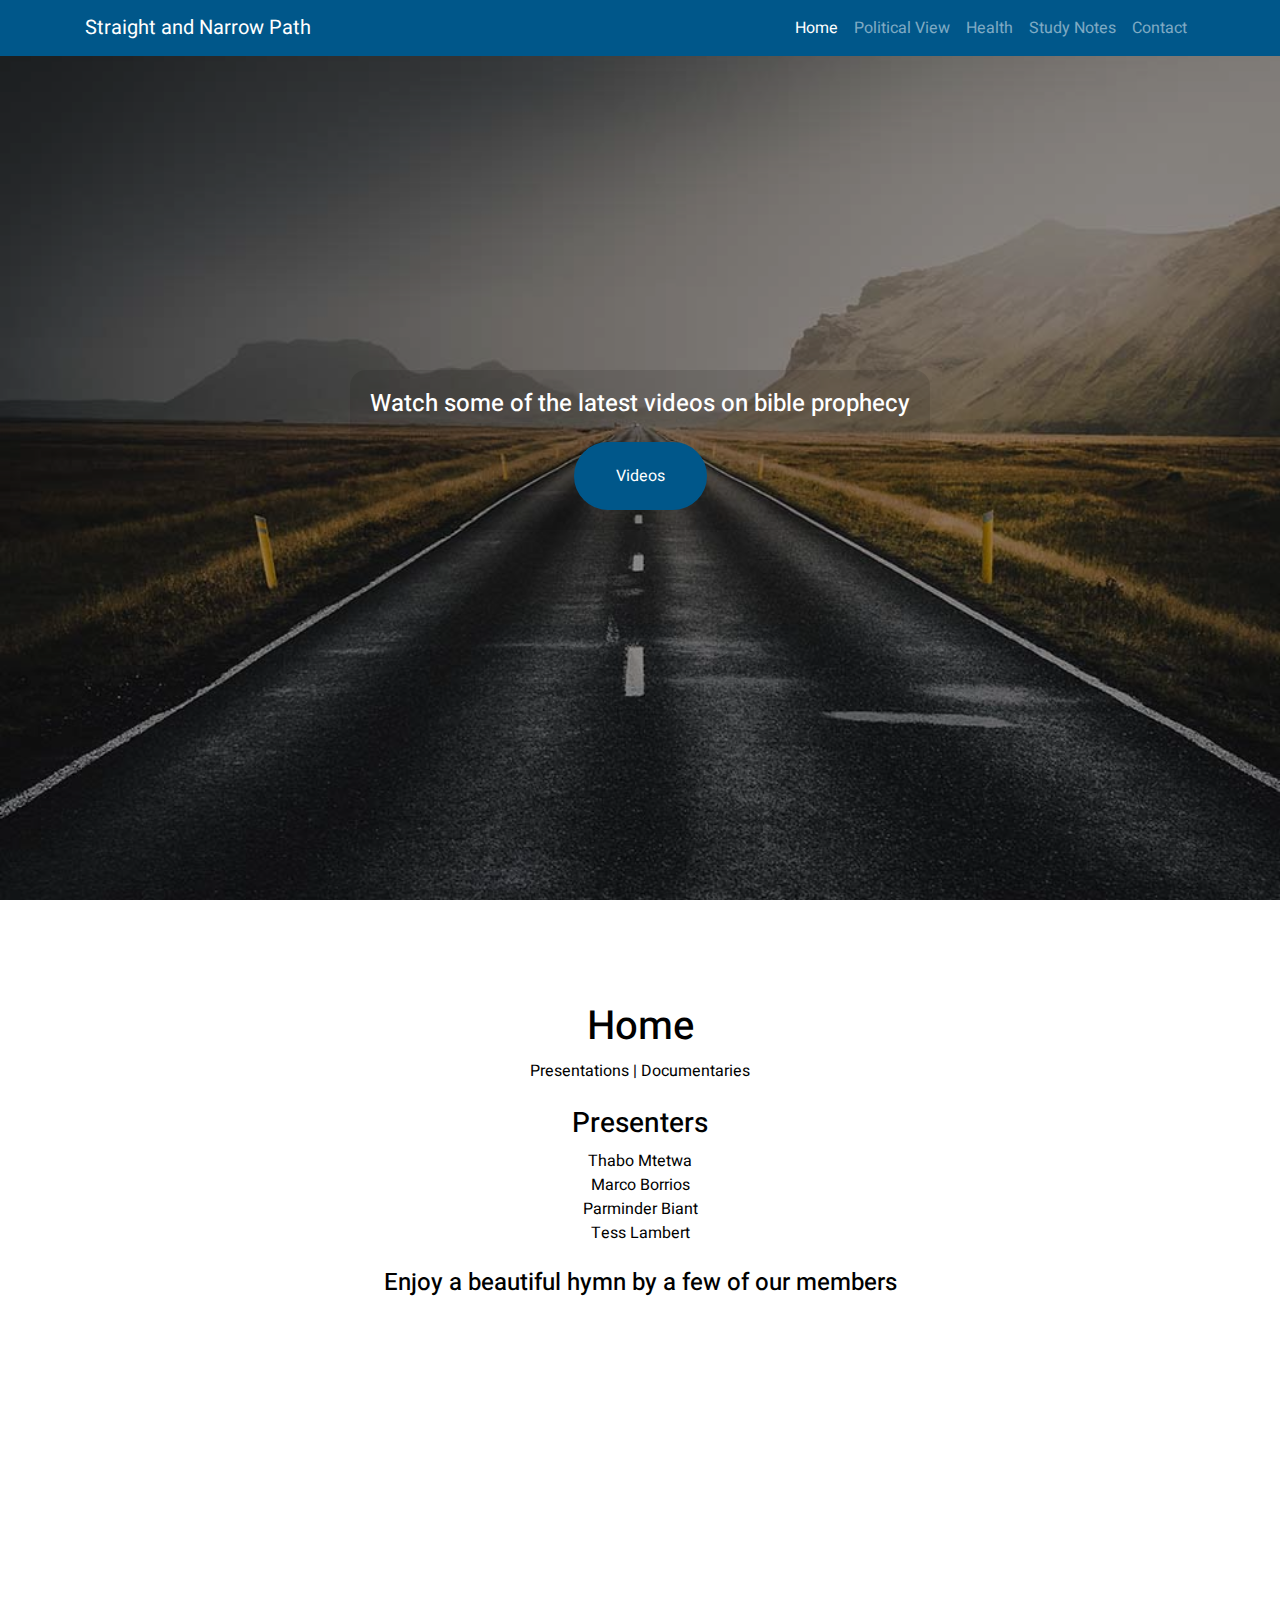
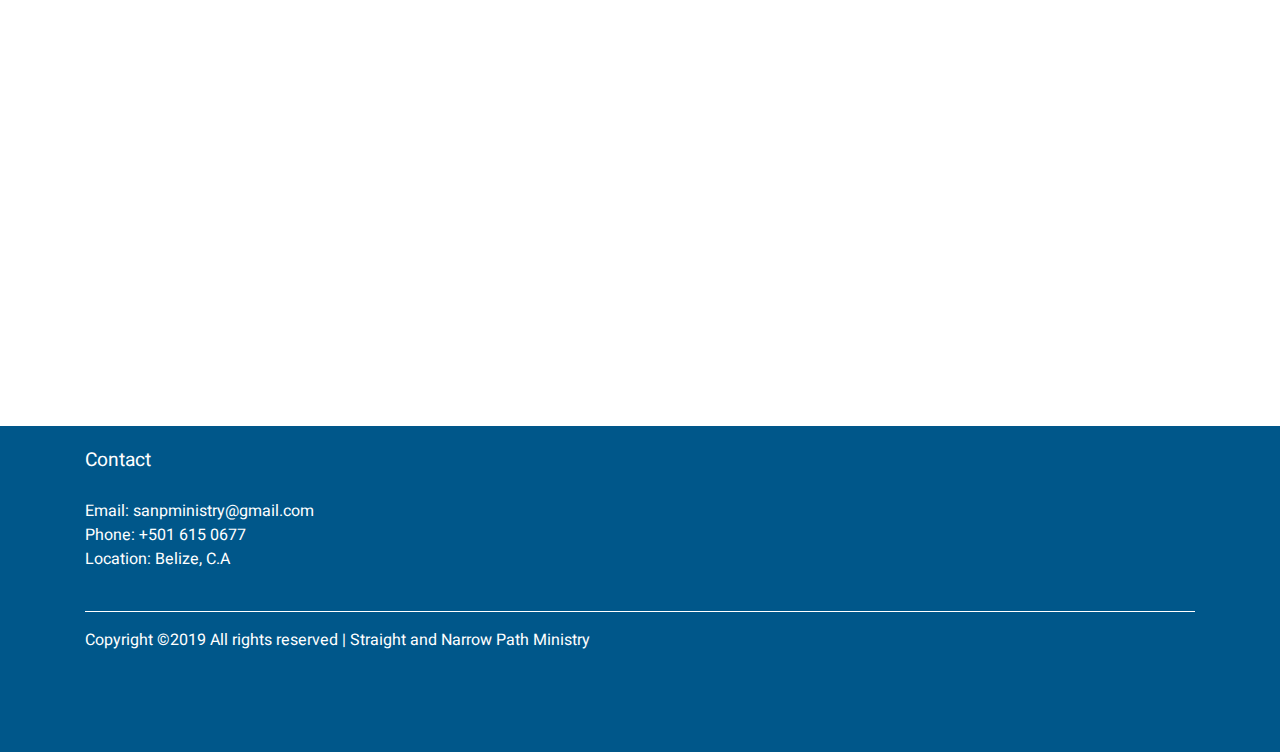
==== index.html @ afac4b94 "Summay Primary Update" ====
<!DOCTYPE html>
<html lang="en">

<head>

  <meta charset="utf-8">
  <meta name="viewport" content="width=device-width, initial-scale=1, shrink-to-fit=no">
  <meta name="description" content="">
  <meta name="author" content="">

  <title>Straight and Narrow Path</title>

  <!-- Bootstrap core CSS -->
  <link href="vendor/bootstrap/css/bootstrap.css" rel="stylesheet">
  <link href="style.css" rel="stylesheet">

  <link rel="icon" href="icon.png" type='image/x-icon'>

  <!-- Font -->
  <link href="https://fonts.googleapis.com/css2?family=Heebo&display=swap" rel="stylesheet">

</head>

<body class="body-tag">

  <!-- Navigation -->
  <nav class="nav-tag navbar navbar-expand-lg navbar-dark fixed-top">
    <div class="container">
      <a class="navbar-brand" href="index.html">Straight and Narrow Path</a>
      <button class="navbar-toggler" type="button" data-toggle="collapse" data-target="#navbarResponsive" aria-controls="navbarResponsive" aria-expanded="false" aria-label="Toggle navigation">
        <span class="navbar-toggler-icon"></span>
      </button>
      <div class="collapse navbar-collapse" id="navbarResponsive">
        <ul class="navbar-nav ml-auto">
          <li class="nav-item active">
            <a class="nav-link" href="#">Home
              <span class="sr-only">(current)</span>
            </a>
          </li>
          <li class="nav-item">
            <a class="nav-link" href="./political.html">Political View</a>
          </li>
          <li class="nav-item">
            <a class="nav-link" href="./health.html">Health</a>
          </li>
           <li class="nav-item">
            <a class="nav-link" href="./studynotes.html">Study Notes</a>
          </li>
          <li class="nav-item">
            <a class="nav-link" href="./contact.html">Contact</a>
          </li>
        </ul>
      </div>
    </div>
  </nav>

  <section class="hero">
    <div class="hero-content">
      <h5 class="hero-sub-title">Watch some of the latest videos on bible prophecy</h5>
      <br>
      <div>
        <a style="cursor: pointer; color: #fff;" class="button button-primary" href="parminder.html">Videos</a>
      </div>
  </section>

  <!-- Page Content -->
  <div class="container container-tag"> 
    <div class="row">
      <div class="col-lg-12 text-center">
        <h1 class="mt-5 h1-tag">Home</h1>
        <a>Presentations |</a>
        <a href="./documentaries.html" class="line-text">Documentaries</a>
        <br>
        <br>
        <h3 class="top-text">Presenters</h3>
        <a href="./thabo.html" class="line-text">Thabo Mtetwa</a>
        <br>
        <a href="./marco.html" class="line-text">Marco Borrios</a>
        <br>
        <a href="./parminder.html" class="line-text">Parminder Biant</a>
        <br>
        <a href="./tess.html" class="line-text">Tess Lambert</a>
        <br>
        <br>
        <h4 class="top-text">Enjoy a beautiful hymn by a few of our members</h4>
        <br>
        <div style="padding:56.25% 0 0 0;position:relative;"><iframe width="560" height="315" src="https://www.youtube.com/embed/AgQhFeWJEEc"
        style="position:absolute;top:0;left:0;width:100%;height:100%;" frameborder="0" allow="accelerometer; autoplay; encrypted-media; gyroscope; picture-in-picture" allowfullscreen></iframe>
        </div>
        <br>
        <br>
        <br>
      </div>
    </div>
  </div>

  <footer>
    <div class="footer-tag">
      <div class="footer-content">
        <div class="container">
          <a style="font-size: 1.2rem;">Contact</a>
          <br>
          <br>
          <a>Email: sanpministry@gmail.com</a>
          <br>
          <a>Phone: +501 615 0677</a>
          <br>
          <a>Location: Belize, C.A</a>
          <br>
          <br>
          <hr class="footer-line">
          <a>Copyright ©2019 All rights reserved | Straight and Narrow Path Ministry</a>
        </div>
      </div>
    </div>
  </footer>
  <!-- Bootstrap core JavaScript -->
  <script src="vendor/jquery/jquery.slim.min.js"></script>
  <script src="vendor/bootstrap/js/bootstrap.bundle.min.js"></script>

</body>

</html>
---- style.css ----
/* Style 
*/

/* NAV AND BODY TAG */

.body-tag {
	font-family: 'Heebo', sans-serif;
}

.nav-tag {
	background-color: #00578a;
}
/* END */


.top-text {
	color: #000000;
}

.line-text {
	color: #000000;
	text-decoration: none;
	background-color: transparent;
}

.line-text:hover {
	color: #000000;
	text-decoration: underline;
}

.color-text {
	color: #000000;
	text-decoration: none;
	background: transparent;
}

.color-text:hover {
	color: #000000;
	text-decoration: none;

}

.p-text {
	color:#000000;
}

.h1-tag {
	color:#000000;
} 

.container-tag {
	color: #000000;
	padding-top: 55px;
}

.hero {
	position: relative;
	width: 100%;
	height: 100vh;
	display: flex;
	justify-content: center;
	align-items: center;
}

.hero::before {
    content: "";
    position: absolute;
    top: 0;
    left: 0;
    width: 100%;
    height: 100%;
    background: url(road.jpg);
    background-repeat: no-repeat;
    background-size: cover;
    background-position: center center;
    filter: brightness(60%);
}

.hero-content {
	border-radius: 1rem;
	padding: 20px;
	background-color: rgba(0, 0, 0, 0.1);
	text-align: center;
	display: block;
    position: relative;
}

.hero-title {
	color: #fff;
	margin-bottom: 0;
}

.hero-sub-title {
	font-size: 1.5rem;
	color: rgb(255, 255, 255, 1);
	margin-bottom: 0;
	text-align: center;
}

.button {
  	display: inline-block;
  	font-weight: 400;
  	color: #fff;
  	text-align: center;
  	vertical-align: middle;
  	-webkit-user-select: none;
  	-moz-user-select: none;
  	-ms-user-select: none;
  	user-select: none;
  	background-color: transparent;
  	border: 1px solid transparent;
  	padding: 20px 40px;
  	font-size: 1rem;
  	line-height: 1.5;
  	border-radius: 5rem;
  	border: 2px solid #00578a;
  	transition: color 0.15s ease-in-out, background-color 0.15s ease-in-out, border-color 0.15s ease-in-out, box-shadow 0.15s ease-in-out;
}

.button:hover {
  	color: #000000;
  	background-color: transparent;
  	border: 2px solid #fff;
  	text-decoration: none;
}

.button-primary {
	background-color: #00578a;
}

.footer-tag {
	color: #fff;
	background-color: #00578a;
	margin-bottom: 0;
	padding-top: 20px;
	padding-bottom: 100px;
}

.footer-line {
	border-top: 1px solid #fff;
}

@media screen and (max-width: 766px) {

	.hero-content {
		margin: 0 20px;
		padding: 20px 10px;
	}
}
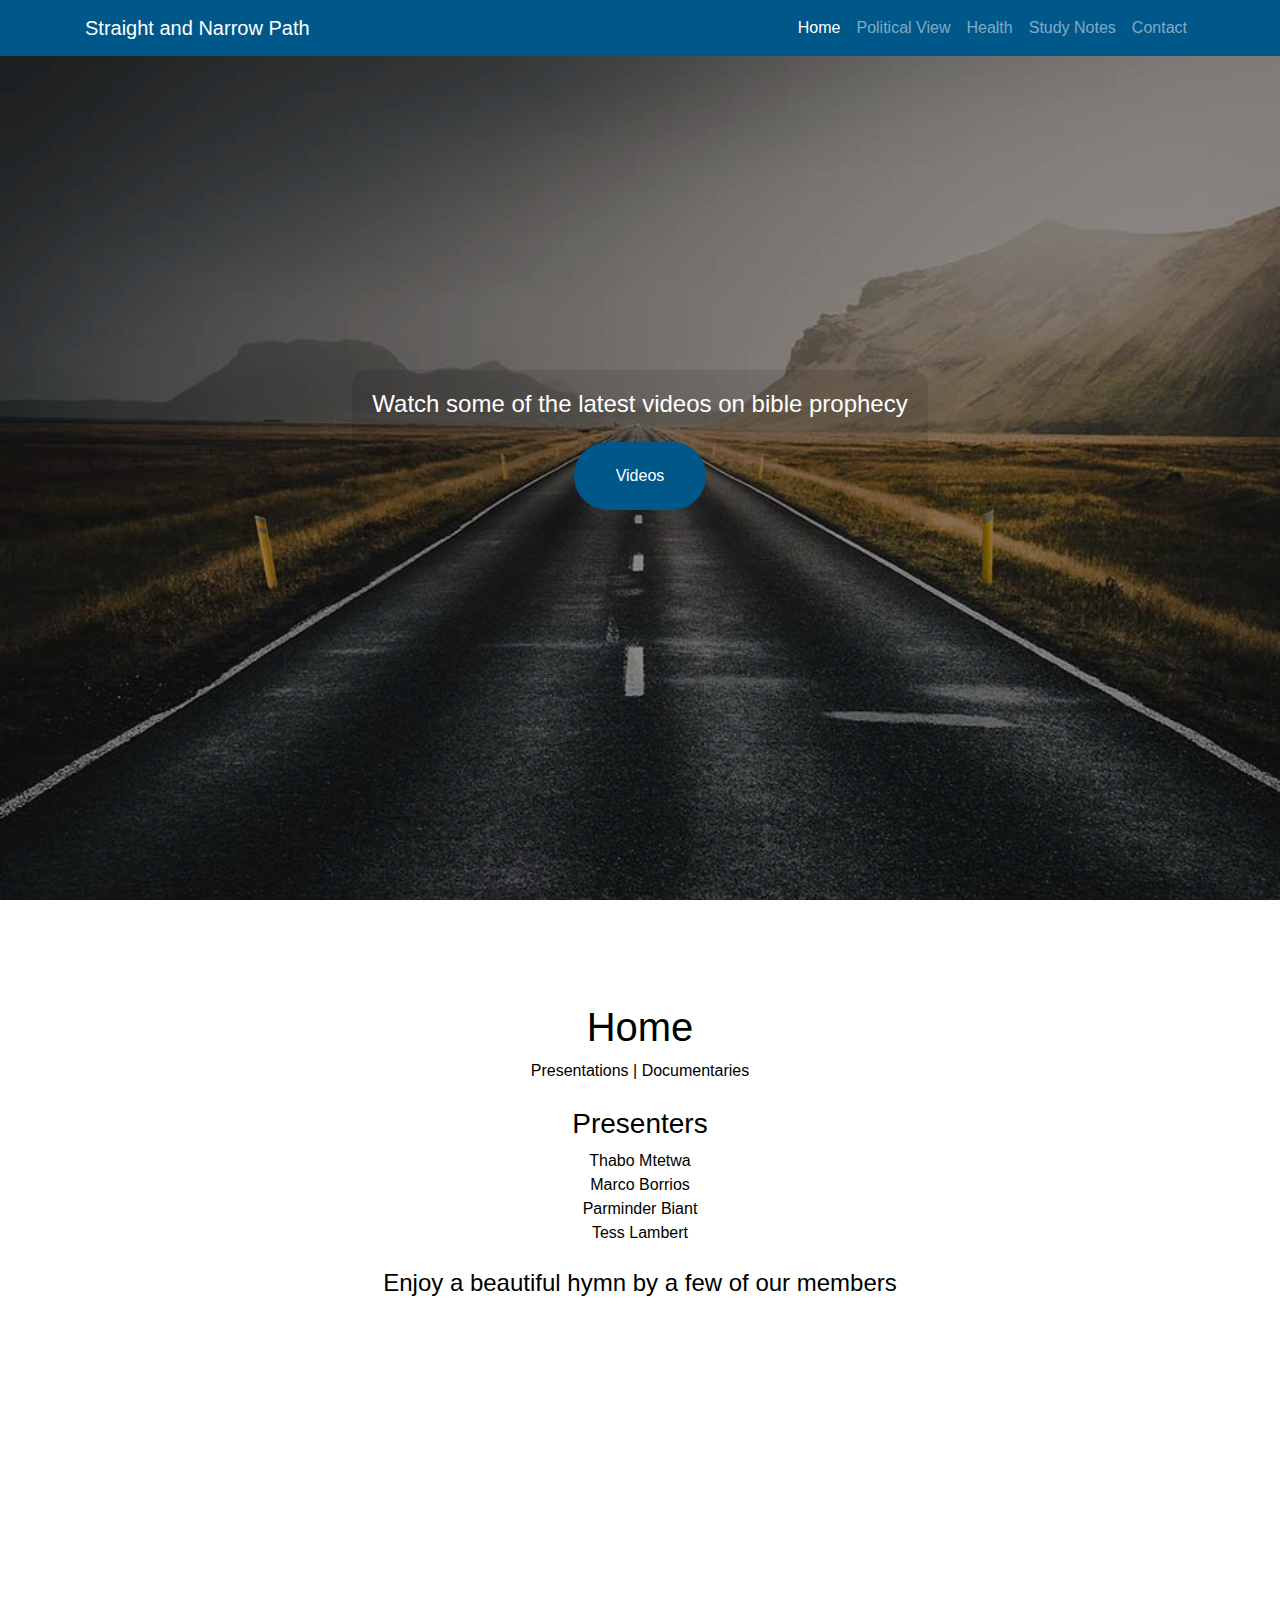
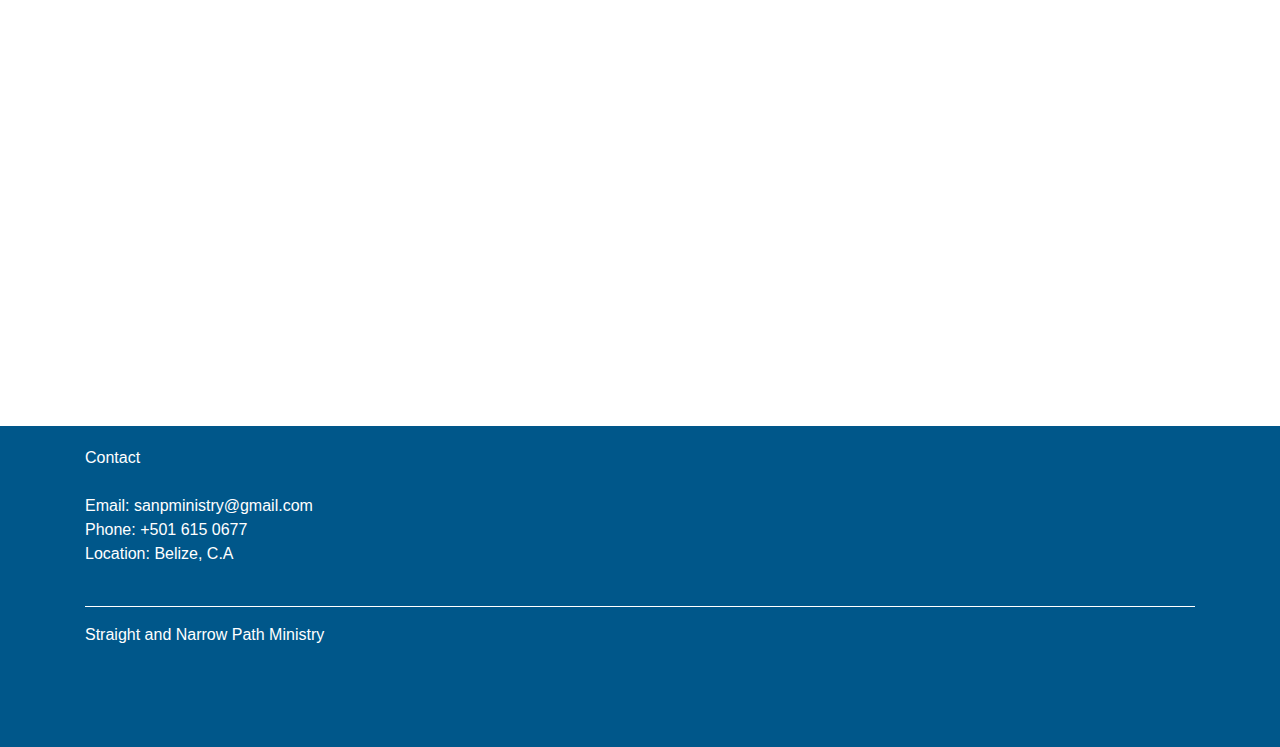
==== commit 8c25bf8d: "Summary" ====
--- a/index.html
+++ b/index.html
@@ -15,9 +15,6 @@
   <link href="style.css" rel="stylesheet">
 
   <link rel="icon" href="icon.png" type='image/x-icon'>
-
-  <!-- Font -->
-  <link href="https://fonts.googleapis.com/css2?family=Heebo&display=swap" rel="stylesheet">
 
 </head>
 
@@ -98,7 +95,7 @@
     <div class="footer-tag">
       <div class="footer-content">
         <div class="container">
-          <a style="font-size: 1.2rem;">Contact</a>
+          <a>Contact</a>
           <br>
           <br>
           <a>Email: sanpministry@gmail.com</a>
@@ -109,7 +106,7 @@
           <br>
           <br>
           <hr class="footer-line">
-          <a>Copyright ©2019 All rights reserved | Straight and Narrow Path Ministry</a>
+          <a>Straight and Narrow Path Ministry</a>
         </div>
       </div>
     </div>
--- a/style.css
+++ b/style.css
@@ -3,8 +3,13 @@
 
 /* NAV AND BODY TAG */
 
-.body-tag {
-	font-family: 'Heebo', sans-serif;
+html {
+	font-family: sans-serif;
+	font-size: 1rem;
+}
+
+footer {
+
 }
 
 .nav-tag {
@@ -98,8 +103,8 @@
 }
 
 .button {
+	cursor: pointer;
   	display: inline-block;
-  	font-weight: 400;
   	color: #fff;
   	text-align: center;
   	vertical-align: middle;
@@ -110,7 +115,6 @@
   	background-color: transparent;
   	border: 1px solid transparent;
   	padding: 20px 40px;
-  	font-size: 1rem;
   	line-height: 1.5;
   	border-radius: 5rem;
   	border: 2px solid #00578a;
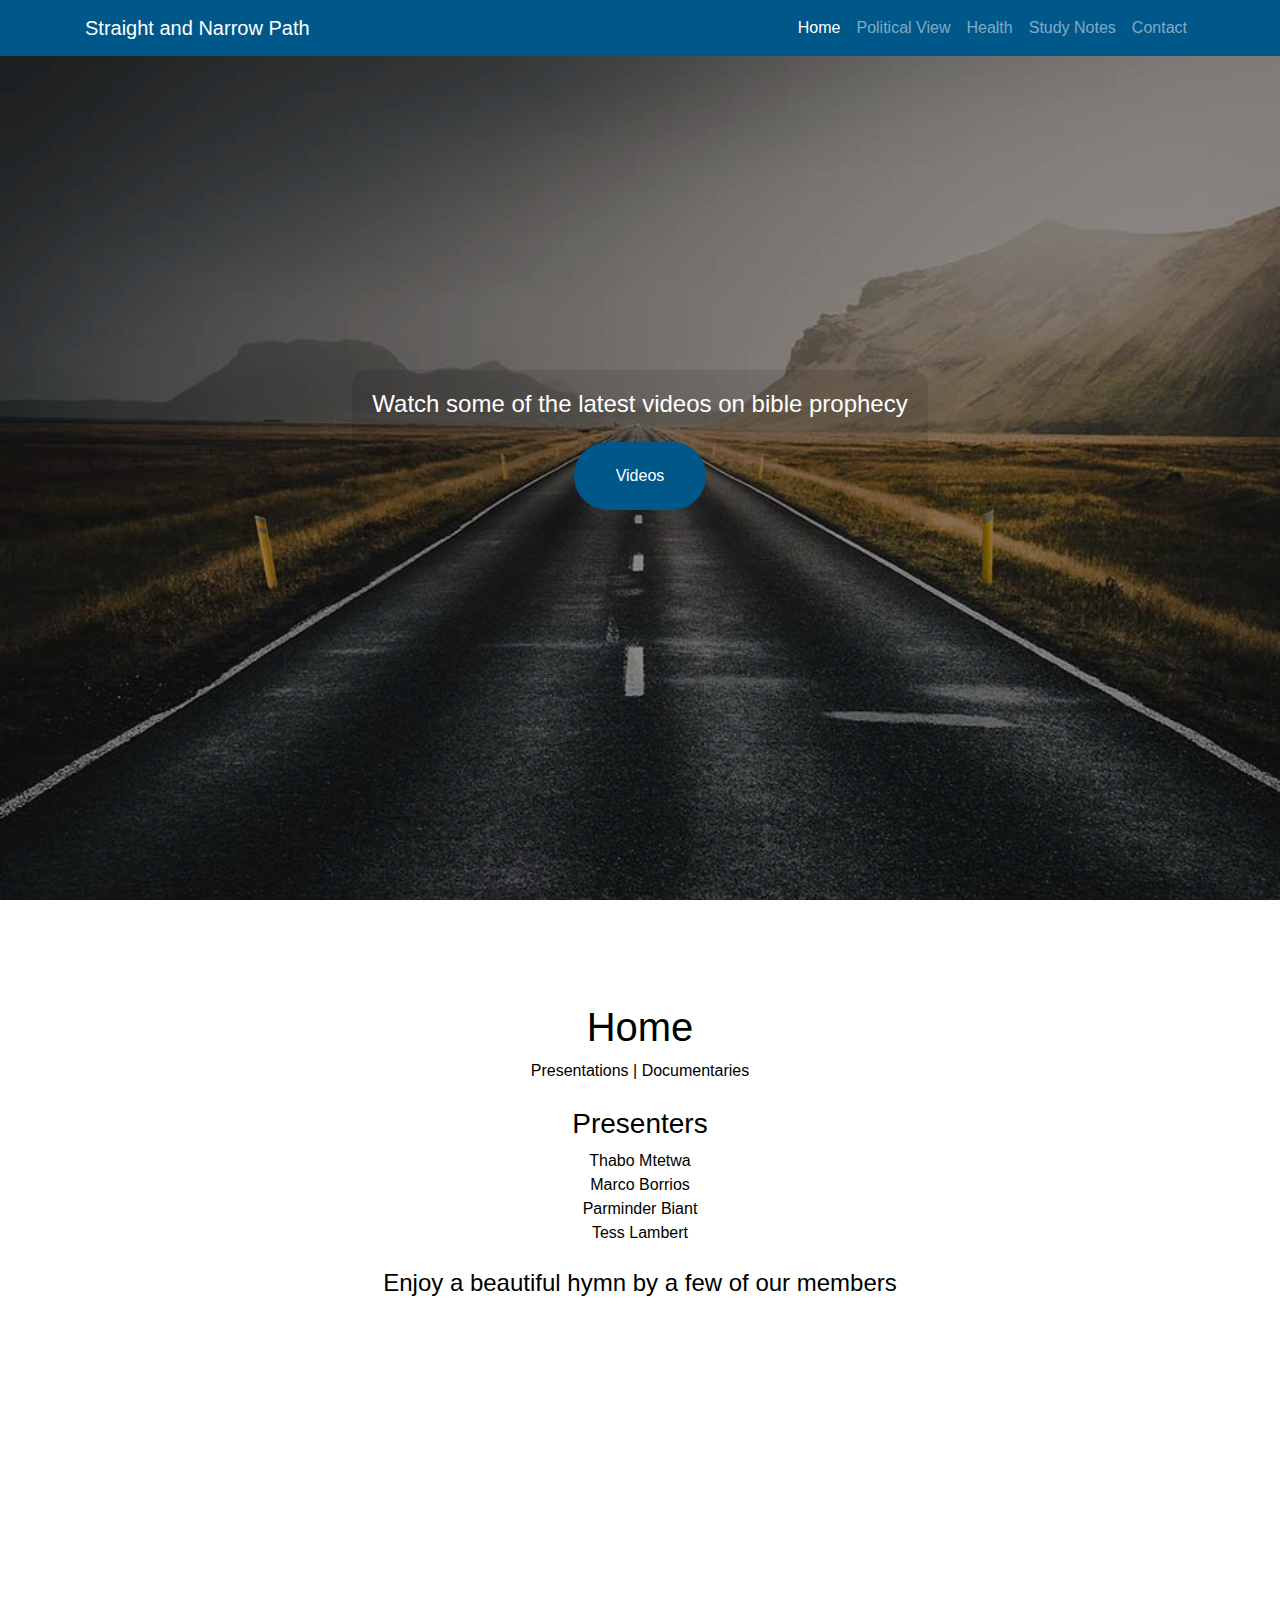
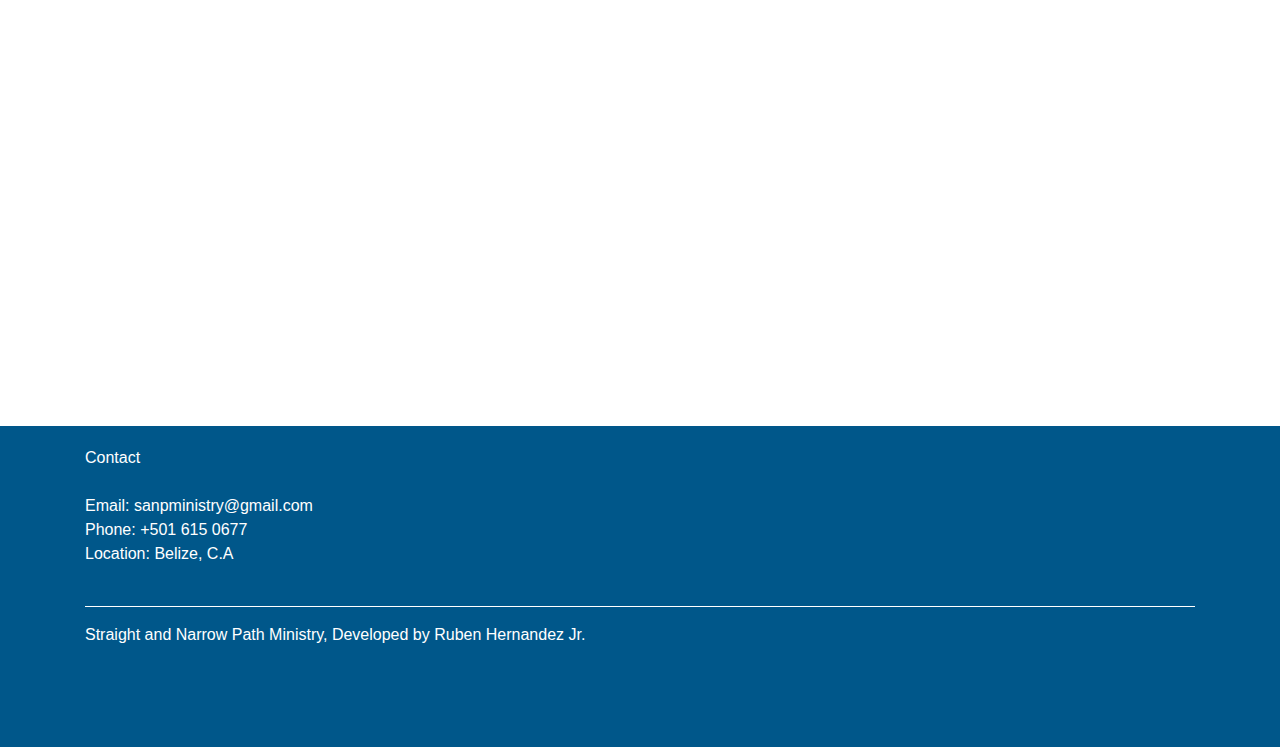
==== commit 741ec1dd: "Update files - Added new media content" ====
--- a/index.html
+++ b/index.html
@@ -106,7 +106,7 @@
           <br>
           <br>
           <hr class="footer-line">
-          <a>Straight and Narrow Path Ministry</a>
+          <a>Straight and Narrow Path Ministry, Developed by Ruben Hernandez Jr.</a>
         </div>
       </div>
     </div>
